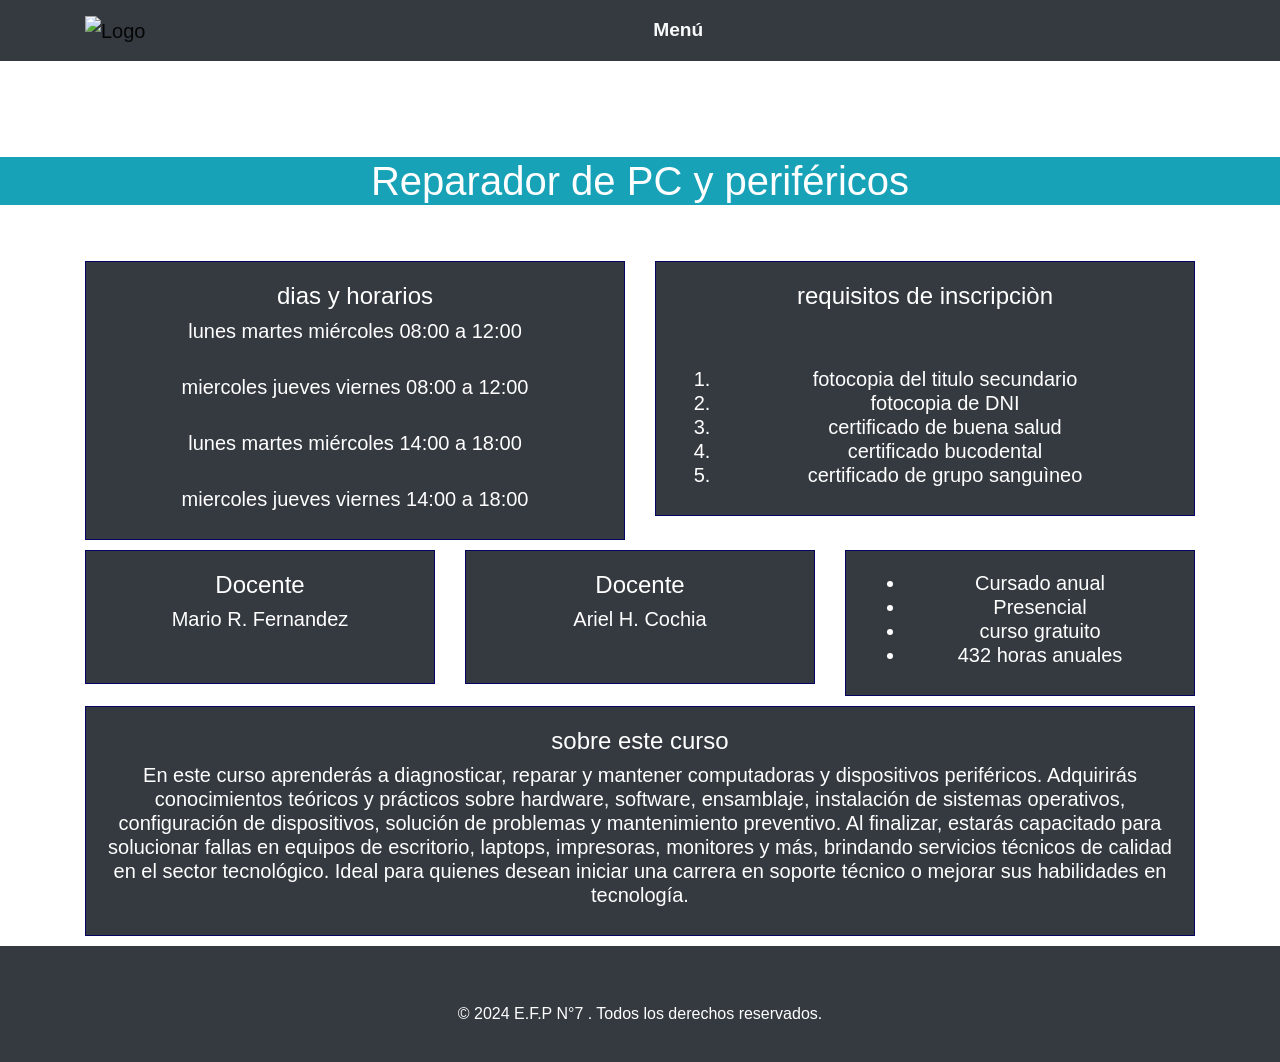
==== index.html @ b7bac69f "Update and rename index-reppc.html to index.html" ====
<!DOCTYPE html>
<html lang="es">

<head>
    <meta charset="UTF-8">
    <meta name="viewport" content="width=device-width, initial-scale=1.0">
    <title>Reparador de PC y periféricos</title>
    <link rel="stylesheet" href="https://stackpath.bootstrapcdn.com/bootstrap/4.5.2/css/bootstrap.min.css">
    <link rel="stylesheet" href="./reppc.css">
    <link rel="icon" href="../logotipos/monitoring.png" type="image/png">
    <script src="./reppc.js"></script>
</head>

<body>
    <nav class="navbar navbar-expand-lg navbar-light bg-dark">
        <div class="container"> <a class="navbar-brand" href="#"> <img src="../PROYECTO-FINAL/img/EFPN7.jpeg" alt="Logo" width="30" height="30">
            </a> <button class="navbar-toggler" type="button" data-toggle="collapse" data-target="#navbarNav"
                aria-controls="navbarNav" aria-expanded="false" aria-label="Toggle navigation"> <span
                    class="navbar-toggler-icon"></span> </button>

            <div class="collapse navbar-collapse justify-content-center" id="navbarNav">
                <ul class="navbar-nav">
                    <li class="nav-item"> <a class="nav-link text-light" href="#">Menú</a> </li>
                </ul>
            </div>
        </div>
    </nav>
    <br>
    <br>
    <br>
    <br>
    <h1  class="display6 text-center bg-info">Reparador de PC y periféricos</h1>
    <br>
    <br>

    <div class="container">
        <div class="row">
            <div class="col-md-6 col-12">
                <!-- Contenido de la columna 1 -->
                <div class="contenedor bg-dark" onmouseover="addGlow(this)" onmouseout="removeGlow(this)">
                    <h4>dias y horarios</h4>

                    <p class="h5">lunes martes miércoles 08:00 a 12:00</p>
                    <br>
                    <p class="h5">miercoles jueves viernes 08:00 a 12:00</p>
                    <br>
                    <p class="h5">lunes martes miércoles 14:00 a 18:00</p>
                    <br>
                    <p class="h5">miercoles jueves viernes 14:00 a 18:00</p>

                </div>
            </div>
            <div class="col-md-6 col-12">
                <!-- Contenido de la columna 2 -->
                <div class="contenedor bg-dark" onmouseover="addGlow(this)" onmouseout="removeGlow(this)">
                    <h4>requisitos de inscripciòn</h4>
                    <br>
                    <br>
                    
                    <ol class="h5">
                        <li>fotocopia del titulo secundario</li>
                        <li>fotocopia de DNI</li>
                        <li>certificado de buena salud</li>
                        <li>certificado bucodental</li>
                        <li>certificado de grupo sanguìneo</li>
                    </ol>
                   
                </div>
            </div>
        </div>
        <div class="row">
            <div class="col-md-4 col-12">
                <!-- Contenido de la columna 3 -->
                <div class="contenedor bg-dark" onmouseover="addGlow(this)" onmouseout="removeGlow(this)">
                    <h4>Docente</h4>
                    <h5>Mario R. Fernandez</h5>
                    <br>
                </div>
            </div>
            <div class="col-md-4 col-12">
                <!-- Contenido de la columna 4 -->
                <div class="contenedor bg-dark" onmouseover="addGlow(this)" onmouseout="removeGlow(this)">
                    <h4>Docente</h4>
                    <h5>Ariel H. Cochia</h5>
                    <br>
                </div>
            </div>
            <div class="col-md-4 col-12">
                <!-- Contenido de la columna 5 -->
                <div class="contenedor bg-dark" onmouseover="addGlow(this)" onmouseout="removeGlow(this)">
                    <ul class="h5">
                        <li>Cursado anual</li>
                        <li>Presencial</li>
                        <li>curso gratuito</li>
                        <li>432 horas anuales</li>
                    </ul>
                </div>
            </div>
            <div class="col-12">
                <!-- Contenido de la columna 6 -->
                <div class="contenedor bg-dark" onmouseover="addGlow(this)" onmouseout="removeGlow(this)">
                    <h4>sobre este curso</h4>
                    <p class="h5">En este curso aprenderás a diagnosticar, reparar y mantener computadoras y dispositivos
                        periféricos. Adquirirás conocimientos teóricos y prácticos sobre hardware, software, ensamblaje,
                        instalación de sistemas operativos, configuración de dispositivos, solución de problemas y
                        mantenimiento preventivo.
                         
                        Al finalizar, estarás capacitado para solucionar fallas en equipos de escritorio, laptops,
                        impresoras, monitores y más, brindando servicios técnicos de calidad en el sector tecnológico.
                        Ideal para quienes desean iniciar una carrera en soporte técnico o mejorar sus habilidades en
                        tecnología.</p>

                </div>
            </div>

        </div>

    </div>

    <footer class="footer bg-dark">
        <div class="container-fluid text-center"> <a href="https://www.facebook.com/escfp7?mibextid=ZbWKwL" target="_blank"
                class="social-icon"> <i class="fab fa-facebook-f"></i> </a>
            <br>
            <p>&copy; 2024 E.F.P N°7 . Todos los derechos reservados.</p>
        </div>
    </footer>

    <script src="https://code.jquery.com/jquery-3.5.1.slim.min.js"></script>
    <script src="https://cdn.jsdelivr.net/npm/@popperjs/core@2.5.2/dist/umd/popper.min.js"></script>
    <script src="https://stackpath.bootstrapcdn.com/bootstrap/4.5.2/js/bootstrap.min.js"></script>



</body>

</html>
---- reppc.css ----
body {
    background-image: url('../recursos/imagenes/pexels-cookiecutter-1148820\ \(1\).jpg');
    background-size: cover; /* Ajusta la imagen para cubrir todo el fondo */
    background-position: center; /* Centra la imagen en el fondo */
    background-repeat: no-repeat; /* Evita que la imagen se repita */
    font-family: Arial, sans-serif;
    color: white; /* Color del texto */
}


.contenedor {
    background-color: #000000;
    border: 1px solid #070564;
    padding: 20px;
    text-align: center;
    margin-bottom: 10px;
    transition: box-shadow 0.3s ease;
}

.flecha {
    font-size: 2em;
    cursor: pointer;
}

.glow {
    box-shadow: 0 0 10px 5px rgba(91, 206, 216, 0.788);
}
.navbar .navbar-brand img { max-height: 90px; } 

.nav-link { font-size: 1.2em; font-weight: bold; }

.footer { background-color: #000; color: #fff; padding: 20px 0; position: relative; bottom: 0; width: 100%; text-align: center; }
 .social-icon { color: #fff; font-size: 1.5em; margin-right: 10px; transition: color 0.3s; }
  .social-icon:hover { color: #007bff; }
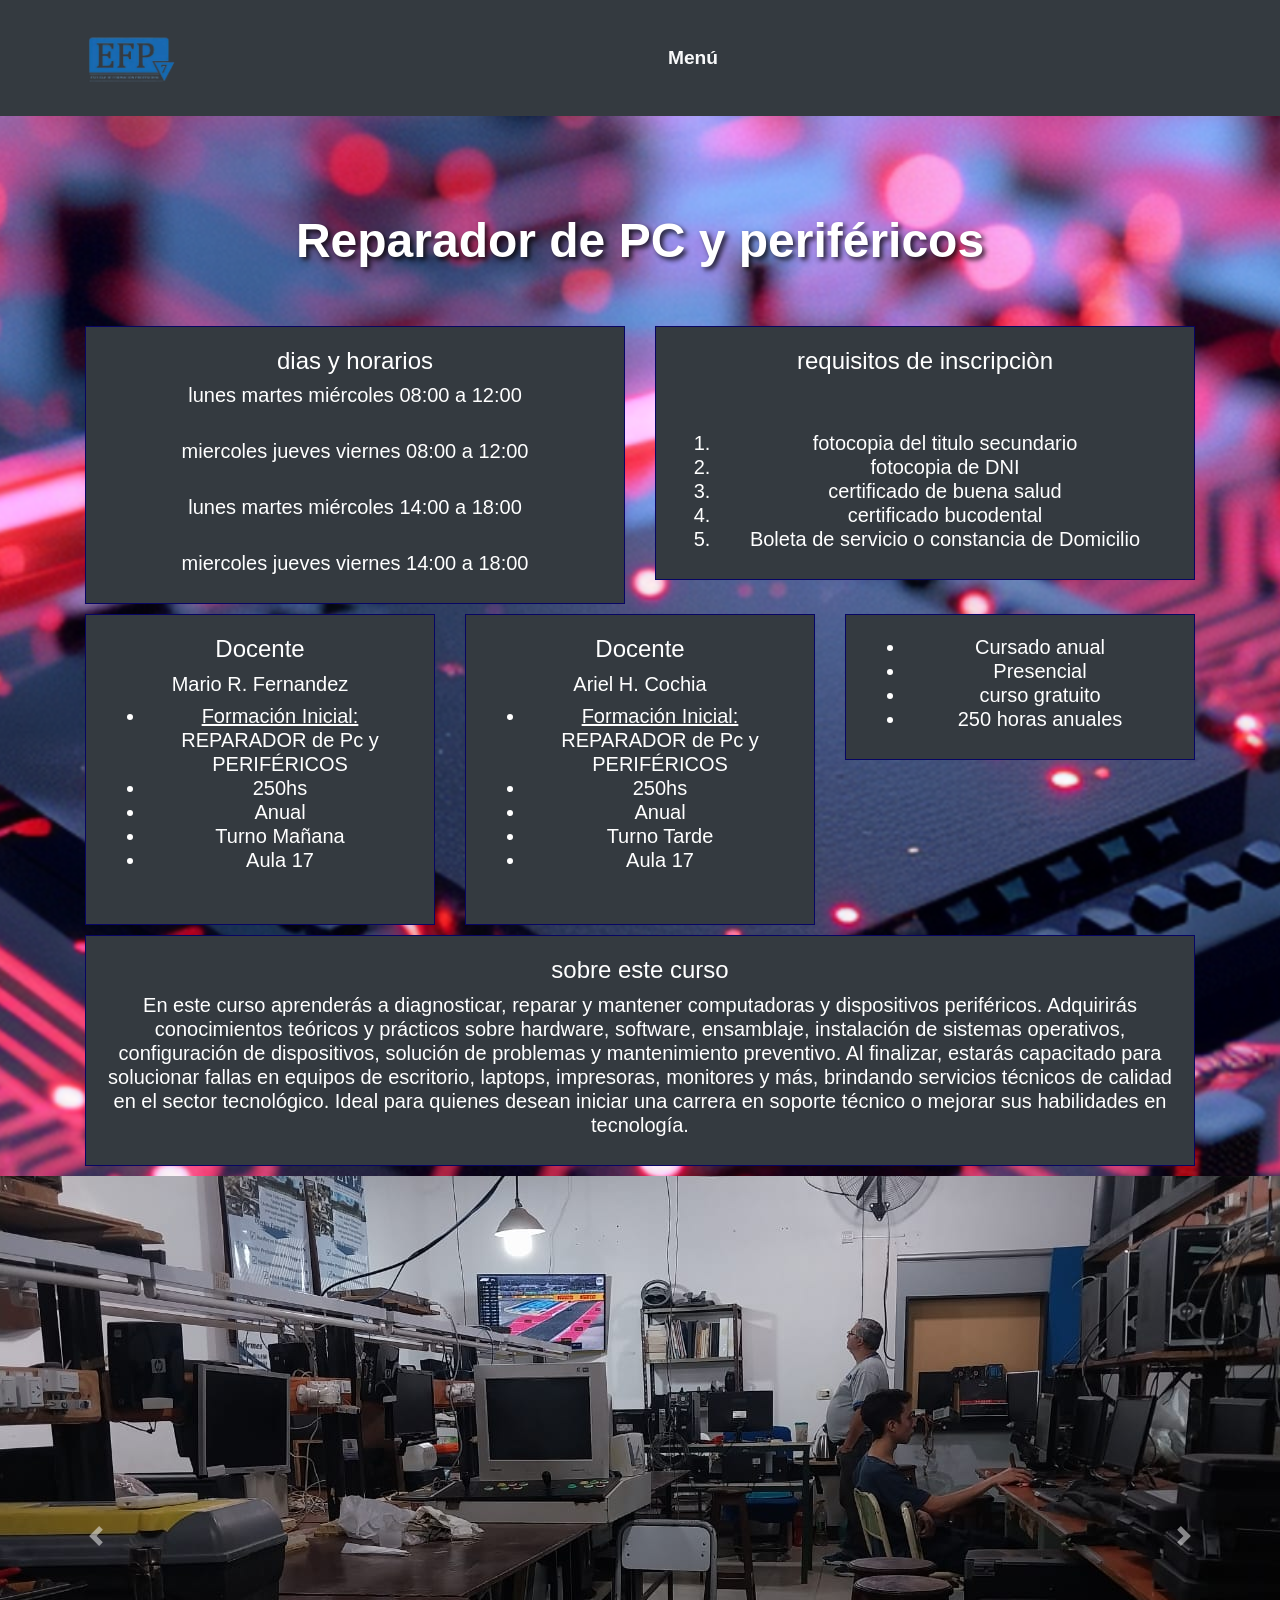
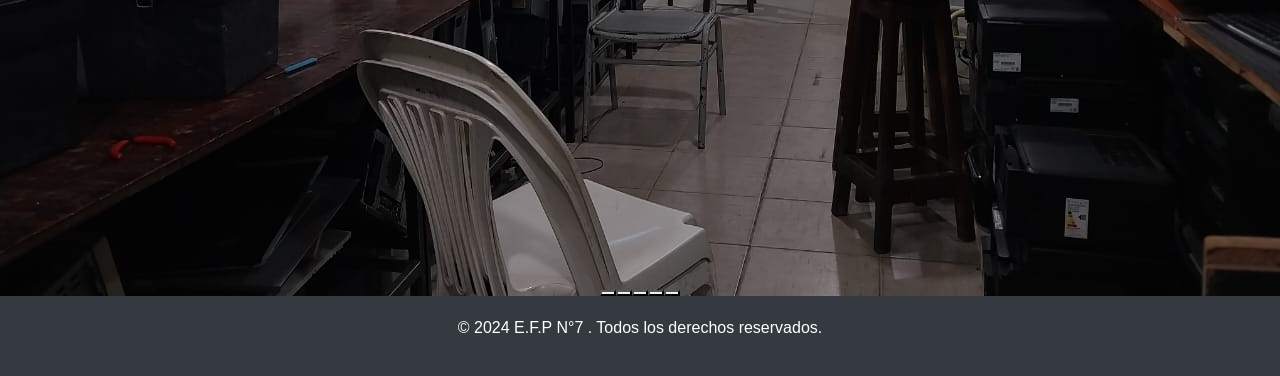
==== commit 5482dc6c: "first commit" ====
--- a/index.html
+++ b/index.html
@@ -13,14 +13,16 @@
 
 <body>
     <nav class="navbar navbar-expand-lg navbar-light bg-dark">
-        <div class="container"> <a class="navbar-brand" href="#"> <img src="../PROYECTO-FINAL/img/EFPN7.jpeg" alt="Logo" width="30" height="30">
+        <div class="container"> <a class="navbar-brand" href="https://www.facebook.com/escfp7?mibextid=ZbWKwL"
+                target="_blank"> <img src="./EFPN7-removebg.png" alt="Logo" class="navbar-logo">
             </a> <button class="navbar-toggler" type="button" data-toggle="collapse" data-target="#navbarNav"
                 aria-controls="navbarNav" aria-expanded="false" aria-label="Toggle navigation"> <span
                     class="navbar-toggler-icon"></span> </button>
 
             <div class="collapse navbar-collapse justify-content-center" id="navbarNav">
                 <ul class="navbar-nav">
-                    <li class="nav-item"> <a class="nav-link text-light" href="#">Menú</a> </li>
+                    <li class="nav-item"> <a class="nav-link text-light"
+                            href="https://efp-informatica.netlify.app/">Menú</a> </li>
                 </ul>
             </div>
         </div>
@@ -29,7 +31,7 @@
     <br>
     <br>
     <br>
-    <h1  class="display6 text-center bg-info">Reparador de PC y periféricos</h1>
+    <h1 class="title text-center">Reparador de PC y periféricos</h1>
     <br>
     <br>
 
@@ -56,15 +58,15 @@
                     <h4>requisitos de inscripciòn</h4>
                     <br>
                     <br>
-                    
+
                     <ol class="h5">
                         <li>fotocopia del titulo secundario</li>
                         <li>fotocopia de DNI</li>
                         <li>certificado de buena salud</li>
                         <li>certificado bucodental</li>
-                        <li>certificado de grupo sanguìneo</li>
+                        <li>Boleta de servicio o constancia de Domicilio</li>
                     </ol>
-                   
+
                 </div>
             </div>
         </div>
@@ -74,6 +76,13 @@
                 <div class="contenedor bg-dark" onmouseover="addGlow(this)" onmouseout="removeGlow(this)">
                     <h4>Docente</h4>
                     <h5>Mario R. Fernandez</h5>
+                    <ul class="justify-content-start h5">
+                        <li> <ins>Formación Inicial:</ins> REPARADOR de Pc y PERIFÉRICOS</li>
+                        <li>250hs</li>
+                        <li>Anual</li>
+                        <li>Turno Mañana</li>
+                        <li>Aula 17</li>
+                    </ul>
                     <br>
                 </div>
             </div>
@@ -82,6 +91,13 @@
                 <div class="contenedor bg-dark" onmouseover="addGlow(this)" onmouseout="removeGlow(this)">
                     <h4>Docente</h4>
                     <h5>Ariel H. Cochia</h5>
+                    <ul class="justify-content-start h5">
+                        <li><ins>Formación Inicial:</ins> REPARADOR de Pc y PERIFÉRICOS</li>
+                        <li>250hs</li>
+                        <li>Anual</li>
+                        <li>Turno Tarde</li>
+                        <li>Aula 17</li>
+                    </ul>
                     <br>
                 </div>
             </div>
@@ -92,7 +108,7 @@
                         <li>Cursado anual</li>
                         <li>Presencial</li>
                         <li>curso gratuito</li>
-                        <li>432 horas anuales</li>
+                        <li>250 horas anuales</li>
                     </ul>
                 </div>
             </div>
@@ -100,11 +116,12 @@
                 <!-- Contenido de la columna 6 -->
                 <div class="contenedor bg-dark" onmouseover="addGlow(this)" onmouseout="removeGlow(this)">
                     <h4>sobre este curso</h4>
-                    <p class="h5">En este curso aprenderás a diagnosticar, reparar y mantener computadoras y dispositivos
+                    <p class="h5">En este curso aprenderás a diagnosticar, reparar y mantener computadoras y
+                        dispositivos
                         periféricos. Adquirirás conocimientos teóricos y prácticos sobre hardware, software, ensamblaje,
                         instalación de sistemas operativos, configuración de dispositivos, solución de problemas y
                         mantenimiento preventivo.
-                         
+
                         Al finalizar, estarás capacitado para solucionar fallas en equipos de escritorio, laptops,
                         impresoras, monitores y más, brindando servicios técnicos de calidad en el sector tecnológico.
                         Ideal para quienes desean iniciar una carrera en soporte técnico o mejorar sus habilidades en
@@ -116,21 +133,61 @@
         </div>
 
     </div>
+    <div class="d-flex justify-content-center align-items-center carousel-container">
+        <!-- Carousel-->
+        <div id="demo" class="carousel" data-bs-ride="none">
+            <!--Indicators/dots-->
+            <div class="carousel-indicators">
+                <button type="button" data-bs-target="#demo" data-bs-slide-to="0" class="active"></button>
+                <button type="button" data-bs-target="#demo" data-bs-slide-to="1"></button>
+                <button type="button" data-bs-target="#demo" data-bs-slide-to="2"></button>
+                <button type="button" data-bs-target="#demo" data-bs-slide-to="3"></button>
+                <button type="button" data-bs-target="#demo" data-bs-slide-to="4"></button>
+            </div>
+            <!--Theslideshow/carousel-->
+            <div class="carousel-inner">
+                <div class="carousel-item active">
+                    <img src="./WhatsApp Image 2024-11-29 at 22.52.27.jpeg" alt="" class="d-block w-100">
+                </div>
+                <div class="carousel-item">
+                    <img src="./WhatsApp Image 2024-11-29 at 22.52.28 (1).jpeg" alt="" class="d-block w-100">
+                </div>
+                <div class="carousel-item">
+                    <img src="./WhatsApp Image 2024-11-29 at 22.52.28.jpeg" alt="" class="d-block w-100">
+                </div>
+                <div class="carousel-item">
+                    <img src="./WhatsApp Image 2024-11-29 at 22.52.29 (1).jpeg" alt="" class="d-block w-100">
+                </div>
+                <div class="carousel-item">
+                    <img src="./WhatsApp Image 2024-11-29 at 22.52.29.jpeg" alt="" class="d-block w-100">
+                </div>
+            </div>
+            <!--Leftandrightcontrols/icons-->
+            <button class="carousel-control-prev" type="button" data-bs-target="#demo" data-bs-slide="prev">
+                <span class="carousel-control-prev-icon"></span>
+            </button>
+            <button class="carousel-control-next" type="button" data-bs-target="#demo" data-bs-slide="next">
+                <span class="carousel-control-next-icon"></span>
+            </button>
+        </div>
+    </div>
 
     <footer class="footer bg-dark">
-        <div class="container-fluid text-center"> <a href="https://www.facebook.com/escfp7?mibextid=ZbWKwL" target="_blank"
-                class="social-icon"> <i class="fab fa-facebook-f"></i> </a>
-            <br>
-            <p>&copy; 2024 E.F.P N°7 . Todos los derechos reservados.</p>
+        <div class="container-fluid text-center"> <a href="https://www.facebook.com/escfp7?mibextid=ZbWKwL"
+                target="_blank"></a>
+
+
+            <p> &copy; 2024 E.F.P N°7 . Todos los derechos reservados.</p>
         </div>
     </footer>
 
     <script src="https://code.jquery.com/jquery-3.5.1.slim.min.js"></script>
     <script src="https://cdn.jsdelivr.net/npm/@popperjs/core@2.5.2/dist/umd/popper.min.js"></script>
     <script src="https://stackpath.bootstrapcdn.com/bootstrap/4.5.2/js/bootstrap.min.js"></script>
+    <script src="https://cdn.jsdelivr.net/npm/bootstrap@5.3.0/dist/js/bootstrap.bundle.min.js"></script>
 
 
 
 </body>
 
-</html>
+</html>
--- a/reppc.css
+++ b/reppc.css
@@ -1,10 +1,18 @@
 body {
-    background-image: url('../recursos/imagenes/pexels-cookiecutter-1148820\ \(1\).jpg');
-    background-size: cover; /* Ajusta la imagen para cubrir todo el fondo */
-    background-position: center; /* Centra la imagen en el fondo */
-    background-repeat: no-repeat; /* Evita que la imagen se repita */
+    background-image: url('./computer\ hardware.png');
+    background-size: cover; 
+    background-position: center; 
+    background-repeat: no-repeat; 
     font-family: Arial, sans-serif;
-    color: white; /* Color del texto */
+    color: white; 
+   
+    align-items: center;
+}
+.title {
+    font-size: 3rem; /* Tamaño del texto */
+    font-weight: bold; /* Negrita */
+    color: #ffffff; /* Color del texto */
+    text-shadow: 3px 3px 5px rgba(0, 0, 0, 0.772); /* Sombra del texto */
 }
 
 
@@ -17,20 +25,32 @@
     transition: box-shadow 0.3s ease;
 }
 
-.flecha {
-    font-size: 2em;
-    cursor: pointer;
-}
 
 .glow {
-    box-shadow: 0 0 10px 5px rgba(91, 206, 216, 0.788);
+    box-shadow: 0 0 10px 5px rgb(72, 255, 191);
 }
-.navbar .navbar-brand img { max-height: 90px; } 
+.navbar-logo{
+height: 90px;
+}
 
 .nav-link { font-size: 1.2em; font-weight: bold; }
 
-.footer { background-color: #000; color: #fff; padding: 20px 0; position: relative; bottom: 0; width: 100%; text-align: center; }
- .social-icon { color: #fff; font-size: 1.5em; margin-right: 10px; transition: color 0.3s; }
-  .social-icon:hover { color: #007bff; }
 
 
+.carousel-control-prev,
+.carousel-control-next {
+  background: none; 
+  border: none; 
+  outline: none; 
+}
+
+.carousel-control-prev-icon,
+.carousel-control-next-icon {
+  background-color: transparent; 
+  filter: none; 
+}
+
+.footer { background-color: #000; color: #fff; padding: 20px 0; position: relative; bottom: 0; width: 100%; text-align: center; }
+
+
+
